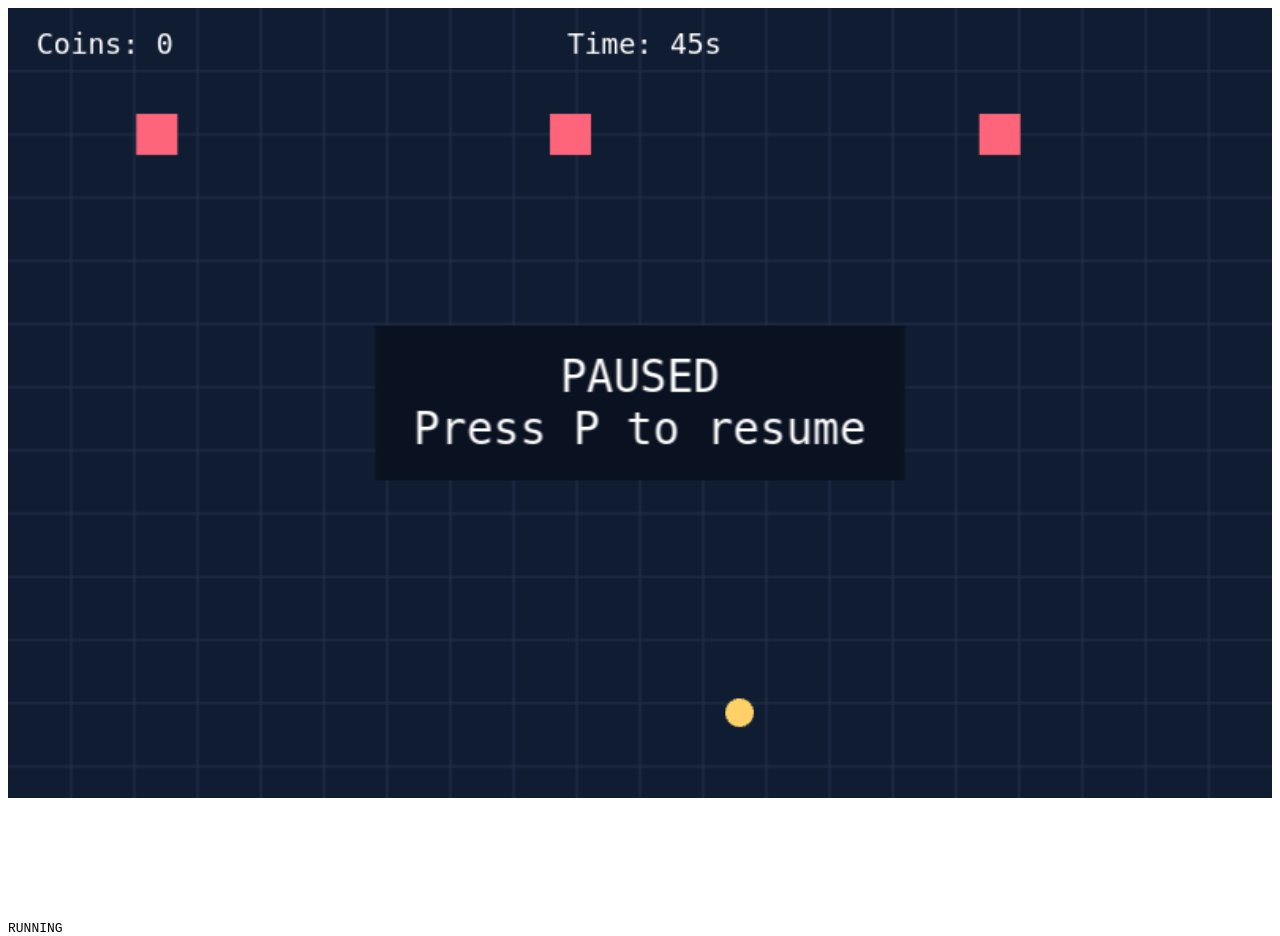
==== tests/pause.html @ 7bc5f156 "Add pause and resume with P and gameplay regression checks" ====
<!doctype html>
<meta charset="utf-8">
<title>Coin Dash pause regression tests</title>
<div id="game"></div><pre id="results">RUNNING</pre>
<script src="../vendor/phaser-3.90.0.min.js"></script>
<script src="../settings.js"></script>
<script src="../game.js"></script>
<script>
(async () => {
  const results = document.querySelector('#results');
  // Explicit frames also run reliably under Chrome's headless virtual clock.
  const wait = async ms => {
    for (let elapsed = 0; elapsed < ms; elapsed += 16) {
      await new Promise(resolve => setTimeout(resolve, 16));
      window.coinDashGame.step(performance.now(), 16);
    }
  };
  const check = (condition, message) => {
    if (!condition) throw new Error(message);
  };
  const press = (key, repeat = false) => {
    const code = key.charCodeAt(0);
    window.dispatchEvent(new KeyboardEvent('keydown', { key, code: `Key${key}`, keyCode: code, which: code, repeat }));
    window.dispatchEvent(new KeyboardEvent('keyup', { key, code: `Key${key}`, keyCode: code, which: code }));
  };
  const positions = scene => JSON.stringify([scene.player, ...scene.drones.getChildren()].map(body => [body.x, body.y]));
  try {
    while (!window.coinDashGame.scene.isActive('CoinDash')) await wait(20);
    const scene = window.coinDashGame.scene.getScene('CoinDash');
    // Keep drones away from the player while checking the timer and input.
    scene.drones.getChildren().forEach(drone => drone.setPosition(drone.x, 80));
    scene.player.body.setVelocity(80, 0);
    press('P');
    await wait(100);
    check(scene.paused && scene.physics.world.isPaused && scene.pauseMessage.visible, 'P pauses physics and displays PAUSED');
    const frozenPositions = positions(scene);
    const frozenHud = scene.hud.text;
    const remaining = scene.deadline - scene.pausedAt;
    press('P', true);
    await wait(1200);
    check(scene.paused, 'Holding P must not repeatedly toggle');
    check(positions(scene) === frozenPositions, 'Player and drones stay frozen');
    check(scene.hud.text === frozenHud, 'Timer display stays frozen');
    press('P');
    await wait(30);
    check(!scene.paused && !scene.physics.world.isPaused && !scene.pauseMessage.visible, 'P resumes physics and hides PAUSED');
    check(Math.abs(scene.deadline - scene.time.now - remaining) < 50, 'Paused time is excluded from the deadline');
    await wait(100);
    check(positions(scene) !== frozenPositions, 'Drones move again');
    const playerX = scene.player.x;
    scene.keys.D.isDown = true;
    await wait(100);
    scene.keys.D.isDown = false;
    check(scene.player.x > playerX, 'Movement still works after resume');
    scene.coin.body.reset(scene.player.x, scene.player.y);
    await wait(100);
    check(scene.score === 1, 'Coin collection still works');
    press('P');
    await wait(30);
    press('R');
    await wait(100);
    check(!scene.paused && !scene.finished && !scene.physics.world.isPaused && scene.score === 0, 'R restarts a paused round');
    press('P');
    await wait(50);
    check(scene.paused, 'P toggles once after restart');
    press('P');
    await wait(30);
    scene.deadline = scene.time.now;
    await wait(100);
    check(scene.finished && scene.physics.world.isPaused, 'Timer expiration still ends the round');
    press('P');
    await wait(50);
    check(scene.finished && !scene.paused && scene.physics.world.isPaused, 'P cannot resume a finished round');
    press('R');
    await wait(100);
    scene.drones.getChildren()[0].body.reset(scene.player.x, scene.player.y);
    await wait(32);
    check(scene.finished && scene.physics.world.isPaused, 'Drone game-over still works');
    results.textContent = 'PASS: pause/resume, frozen player/drones/timer, key repeat, scoring, restart, timeout, game-over';
  } catch (error) {
    results.textContent = `FAIL: ${error.message}`;
  } finally {
    window.coinDashGame.destroy(true);
  }
})();
</script>
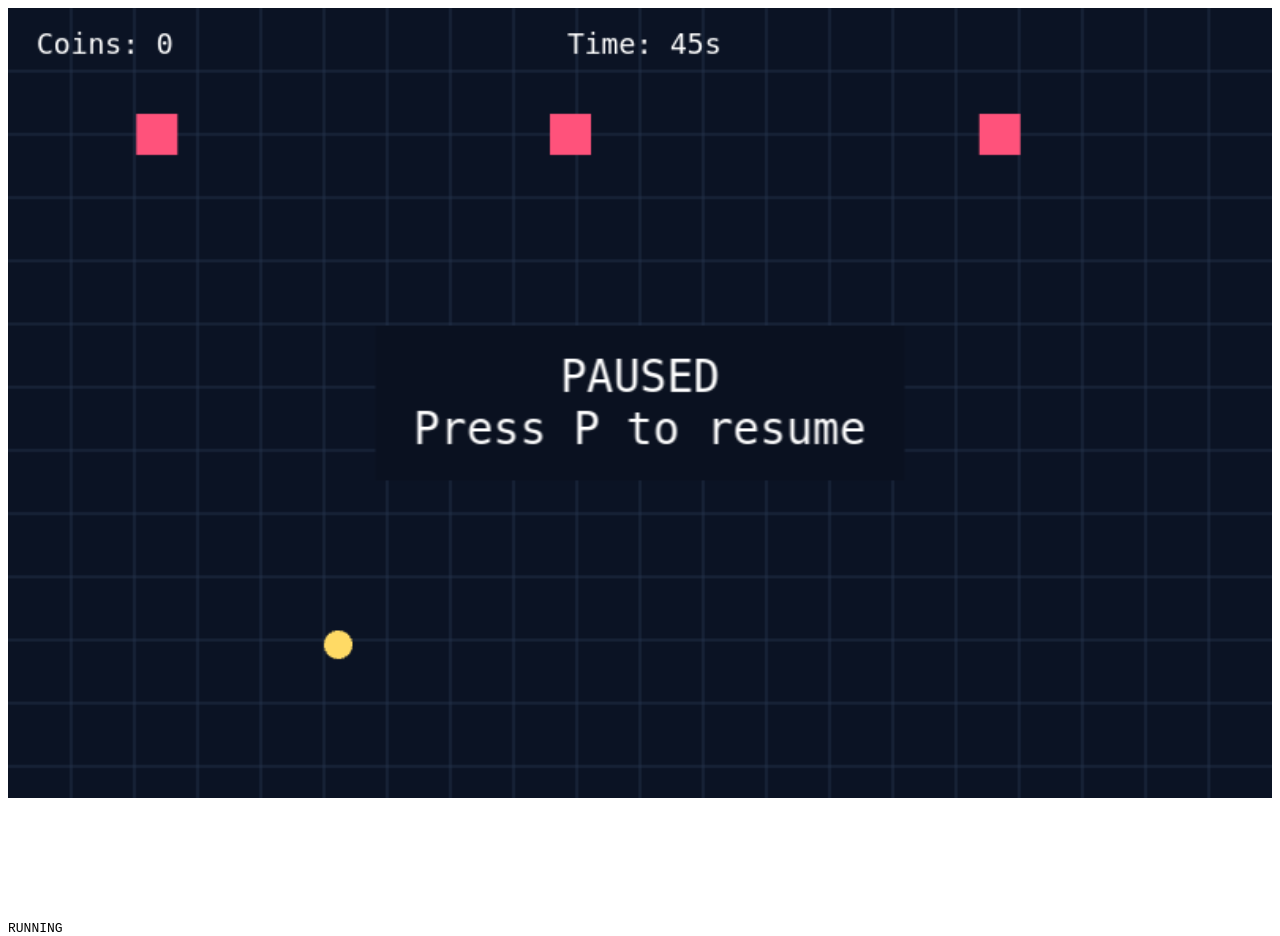
==== commit 004092ee: "Track pause key state to prevent repeated toggles while held" ====
--- a/tests/pause.html
+++ b/tests/pause.html
@@ -18,10 +18,13 @@
   const check = (condition, message) => {
     if (!condition) throw new Error(message);
   };
+  const keyEvent = (type, key, repeat = false) => {
+    const code = key.charCodeAt(0);
+    window.dispatchEvent(new KeyboardEvent(type, { key, code: `Key${key}`, keyCode: code, which: code, repeat }));
+  };
   const press = (key, repeat = false) => {
-    const code = key.charCodeAt(0);
-    window.dispatchEvent(new KeyboardEvent('keydown', { key, code: `Key${key}`, keyCode: code, which: code, repeat }));
-    window.dispatchEvent(new KeyboardEvent('keyup', { key, code: `Key${key}`, keyCode: code, which: code }));
+    keyEvent('keydown', key, repeat);
+    keyEvent('keyup', key);
   };
   const positions = scene => JSON.stringify([scene.player, ...scene.drones.getChildren()].map(body => [body.x, body.y]));
   try {
@@ -30,17 +33,21 @@
     // Keep drones away from the player while checking the timer and input.
     scene.drones.getChildren().forEach(drone => drone.setPosition(drone.x, 80));
     scene.player.body.setVelocity(80, 0);
-    press('P');
+    keyEvent('keydown', 'P');
     await wait(100);
     check(scene.paused && scene.physics.world.isPaused && scene.pauseMessage.visible, 'P pauses physics and displays PAUSED');
     const frozenPositions = positions(scene);
     const frozenHud = scene.hud.text;
     const remaining = scene.deadline - scene.pausedAt;
-    press('P', true);
+    keyEvent('keydown', 'P', true);
+    await wait(32);
+    keyEvent('keydown', 'P');
     await wait(1200);
     check(scene.paused, 'Holding P must not repeatedly toggle');
     check(positions(scene) === frozenPositions, 'Player and drones stay frozen');
     check(scene.hud.text === frozenHud, 'Timer display stays frozen');
+    keyEvent('keyup', 'P');
+    await wait(32);
     press('P');
     await wait(30);
     check(!scene.paused && !scene.physics.world.isPaused && !scene.pauseMessage.visible, 'P resumes physics and hides PAUSED');
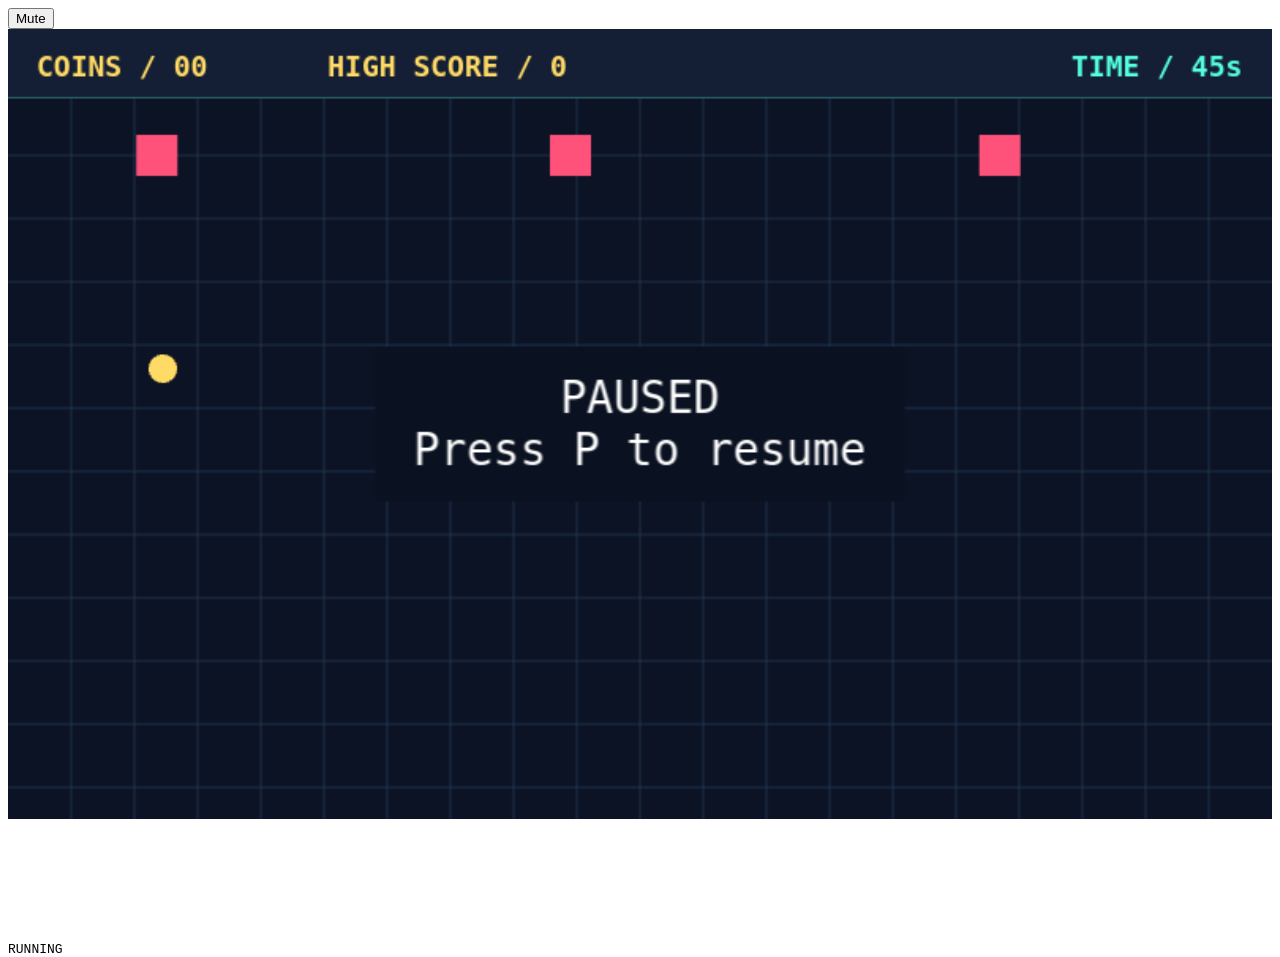
==== commit 90262891: "Merge sound effects and mute controls # Conflicts: #	game.js #	index.html #	style.css" ====
--- a/tests/pause.html
+++ b/tests/pause.html
@@ -1,9 +1,10 @@
 <!doctype html>
 <meta charset="utf-8">
 <title>Coin Dash pause regression tests</title>
-<div id="game"></div><pre id="results">RUNNING</pre>
+<button id="mute">Mute</button><div id="game"></div><pre id="results">RUNNING</pre>
 <script src="../vendor/phaser-3.90.0.min.js"></script>
 <script src="../settings.js"></script>
+<script src="../sounds.js"></script>
 <script src="../game.js"></script>
 <script>
 (async () => {
@@ -38,6 +39,7 @@
     check(scene.paused && scene.physics.world.isPaused && scene.pauseMessage.visible, 'P pauses physics and displays PAUSED');
     const frozenPositions = positions(scene);
     const frozenHud = scene.hud.text;
+    const frozenTimer = scene.timer.text;
     const remaining = scene.deadline - scene.pausedAt;
     keyEvent('keydown', 'P', true);
     await wait(32);
@@ -45,7 +47,7 @@
     await wait(1200);
     check(scene.paused, 'Holding P must not repeatedly toggle');
     check(positions(scene) === frozenPositions, 'Player and drones stay frozen');
-    check(scene.hud.text === frozenHud, 'Timer display stays frozen');
+    check(scene.hud.text === frozenHud && scene.timer.text === frozenTimer, 'HUD and timer displays stay frozen');
     keyEvent('keyup', 'P');
     await wait(32);
     press('P');
